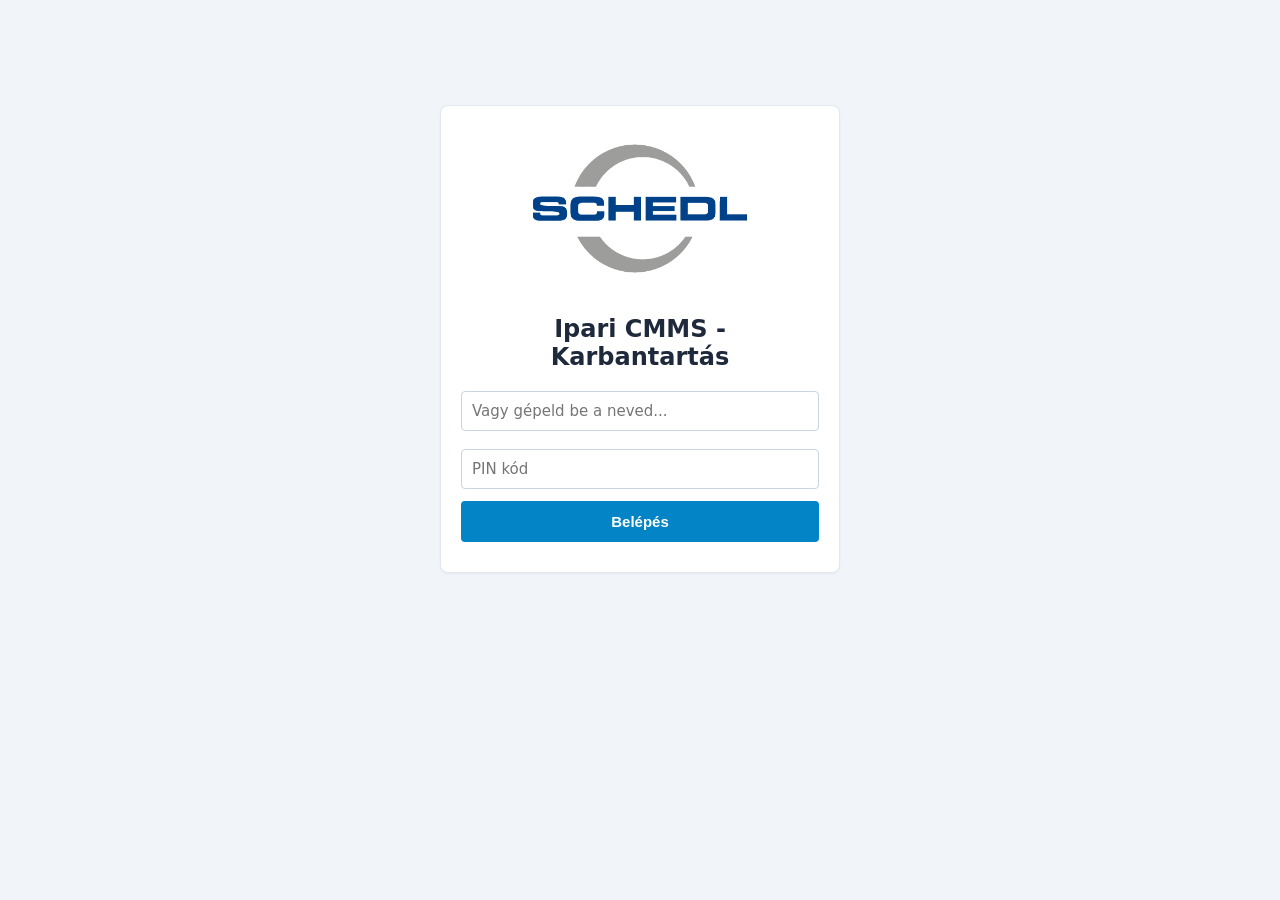
==== index.html @ 6e45ec78 "Update index.html" ====
<!DOCTYPE html>
<html lang="hu">
<head>
    <meta charset="UTF-8">
    <meta name="viewport" content="width=device-width, initial-scale=1.0, maximum-scale=1.0, user-scalable=no">
    <title>Ipari CMMS - Karbantartás</title>
    <link rel="stylesheet" href="style.css">
</head>
<body>

<div id="toastMessage">✅ Mentve!</div>

<div id="loginView" class="container active view" style="max-width: 400px; margin-top: 10vh;">
    <div class="box" style="text-align: center;">
        <img src="Logo-Schedl (1).png" alt="Schedl Logo" style="max-width: 220px; margin-bottom: 20px;">
        <h2 style="color: var(--primary); margin-top: 0; margin-bottom: 20px;">Ipari CMMS - Karbantartás</h2>
        <div class="login-input-group">
            <select id="loginNevSelect" onchange="checkLoginCustom(this)" style="margin-bottom:0;"><option value="">Név betöltése...</option></select>
            <input type="text" id="loginNev" placeholder="Vagy gépeld be a neved..." style="display:none; margin-top:10px;">
        </div>
        <input type="password" id="loginJelszo" placeholder="PIN kód">
        <button onclick="login()">Belépés</button>
        <div id="loginStatus" style="color:var(--pri-crit); margin-top:10px; text-align:center; font-weight:bold;"></div>
    </div>
</div>

<div id="lockdownScreen" class="container view" style="display:none; text-align: center; height:100vh; padding-top: 30px;">
    <div class="box" style="display:inline-block; text-align:left; max-width:850px; width:100%; box-shadow: 0 10px 30px rgba(0,0,0,0.2); border: 2px solid var(--pri-crit);">
        <div style="text-align:center; margin-bottom: 15px;"><img src="Logo-Schedl (1).png" style="max-width: 160px;"></div>
        <h2 style="margin-top:0; color:var(--pri-crit);">🚨 Rendszer Lezárva - Hiányzó Műszaknapló!</h2>
        <p style="font-size:15px; margin-bottom:15px; color:var(--text-muted);">Az alábbi műszakokhoz vagy nem írtak naplót, vagy hiányzik a jóváhagyásod. Kérlek pótold vagy hagyd jóvá, hogy továbbléphess!</p>
        <div id="unapprovedLogsList" style="margin-top:15px; max-height:55vh; overflow-y:auto; padding-right:10px;"></div>
    </div>
</div>

<div id="appView" style="display:none;">
    <div class="topbar">
        <h2 style="margin: 0; display:flex; align-items:center;"><img src="Logo-Schedl (1).png" style="height: 28px; background: white; padding: 2px 8px; border-radius: 4px;"></h2>
        <div class="user-info">
                <select id="appNavDropdown" onchange="if(this.value) window.location.href=this.value;" style="background:var(--pri-obs); color:white; border:none; padding:6px 12px; border-radius:4px; font-weight:bold; cursor:pointer; margin-right:10px; width:auto; outline:none; appearance:auto;">
                <option value="" disabled selected>☰ Navigáció</option>
        </select>
            <span id="currentUserText" style="font-weight:bold; font-size: 16px;"></span>
            <button class="btn-logout" onclick="logout()">Kilépés</button>
        </div>
    </div>

    <div class="container">
        <div id="shiftAlertBanner"></div>
        <div class="nav" id="mainNavigation">
            <button class="active" onclick="switchTab('ujHiba', this)">➕ Rögzítés</button>
            <button onclick="switchTab('nyitottFeladatok', this); loadTasks();">Nyitott</button>
            <button onclick="switchTab('lezartFeladatok', this); loadTasks();">Lezárt</button>
            <button onclick="switchTab('muszakatadasView', this); loadShiftLogs();">Műszak</button>
            <button onclick="switchTab('statisztikaView', this); loadTasks();">📊 Statisztika</button>
            <button id="navBeosztasTab" onclick="switchTab('beosztasView', this); loadSchedule();">📅 Beosztás</button>
            <button id="navAdminTab" onclick="switchTab('adminIsmetlodoView', this); loadRecurringTasks();" style="display:none; color: var(--pri-crit);">🔁 Ismétlődő</button>
            <button onclick="switchTab('profilCserelo', this)">Profil</button>
        </div>

        <div id="ujHiba" class="view active box">
            <h3>Új hiba vagy feladat kiadása</h3>
            <div class="form-grid">
                <div><select id="kategoria" onchange="frissitGepek()"><option value="">Válassz kategóriát...</option></select></div>
                <div><select id="gep"><option value="">Előbb válassz kategóriát...</option></select></div>
                <div class="form-full"><input type="text" id="hiba" placeholder="Hiba rövid leírása"></div>
                <div>
                    <select id="prioritasLegordulo" style="font-weight:bold;">
                        <option value="Informatív" style="color:var(--pri-info);">ℹ️ Informatív</option>
                        <option value="Megfigyelés alatt" style="color:var(--pri-obs);">👀 Megfigyelés alatt</option>
                        <option value="Normál" selected>✅ Normál</option>
                        <option value="Magas prioritás">⚠️ Magas prioritás</option>
                        <option value="Termelésleállás" style="color:red;">🚨 Termelésleállással járó</option>
                    </select>
                </div>
                <div><div style="display:flex; gap:10px;"><input type="number" id="ido" step="1" placeholder="Javítás (perc)"><input type="number" id="downtime" step="1" placeholder="Kiesés (perc)"></div></div>
                <div class="form-full"><textarea id="megoldas" rows="2" placeholder="Megoldás (Azonnali elhárítás esetén)"></textarea></div>
            </div>
            <div style="background:#f8fafc; padding:10px; border:1px dashed #cbd5e1; border-radius:4px; margin-bottom:15px;">
                <button type="button" onclick="document.getElementById('kepInput').click()" style="background:var(--text-muted); width:auto; padding:8px 15px; font-size:13px;">📎 Fotó / Videó csatolása</button>
                <input type="file" id="kepInput" accept="image/*,video/*" multiple style="display:none;" onchange="feldolgozUjKep(this)">
                <div id="kepElonezet" style="display: flex; gap: 8px; margin-top: 10px; overflow-x: auto; min-height: 40px; align-items: center;"><span id="uresKepSzoveg" style="color: #94a3b8; font-size: 12px;">Nincs fájl csatolva.</span></div>
            </div>
            <button onclick="submitTask()" id="btnSubmit">Beküldés a rendszerbe</button>
        </div>

        <div id="beosztasView" class="view box">
            <h3>📅 Dolgozói Beosztás és Szabadság</h3>
            <div id="dashPaintbrushPanel" style="display:none; background:#f8fafc; padding:15px; border-radius:8px; margin-bottom:15px; border:1px solid var(--border);">
                <div style="color:var(--primary); font-weight:bold; margin-bottom:10px; font-size:15px;">🖌️ Ecset eszköz beosztáshoz</div>
                <div style="display:flex; gap:10px; flex-wrap:wrap; align-items:center;">
                    <button class="brush-btn" style="background:#ffe599; color:#000;" onclick="setBrush('Délelőtt', this)">Délelőtt</button>
                    <button class="brush-btn" style="background:#e69138; color:#fff;" onclick="setBrush('Délután', this)">Délután</button>
                    <button class="brush-btn" style="background:#3f51b5; color:#fff;" onclick="setBrush('Éjszaka', this)">Éjszaka</button>
                    <button class="brush-btn" style="background:#fff2cc; color:#000;" onclick="setBrush('Nappal', this)">Nappal</button>
                    <button class="brush-btn" style="background:#93c47d; color:#000;" onclick="setBrush('Szabadság', this)">Szabadság</button>
                    <button class="brush-btn" style="background:#f59e0b; color:#fff;" onclick="setBrush('Ügyelet', this)">📞 Ügyelet Célzása</button>
                    <button class="brush-btn" style="background:#ef4444; color:#fff;" onclick="setBrush('Törlés', this)">Törlés</button>
                    <div style="margin-left:auto; display:flex; align-items:center; gap:15px;"><span id="activeBrushDisplay" style="color:var(--text-main); font-weight:bold; font-size:14px;">Aktív: Nincs</span><button style="width:auto; margin:0; padding:8px 15px; background:var(--pri-normal);" onclick="savePaintedSchedule()" id="btnSaveSchedule">💾 Mentés</button></div>
                </div>
                <div style="margin-top:12px; padding-top:10px; border-top:1px dashed var(--border); display:flex; gap:10px; align-items:center;">
                    <input type="text" id="ujBeosztasDolgozo" placeholder="Dolgozó neve..." style="width:auto; margin:0; padding:6px 10px; font-size:13px;">
                    <button onclick="addScheduleWorker()" style="width:auto; margin:0; padding:6px 12px; background:var(--accent); font-size:13px;">➕ Hozzáadás</button>
                </div>
            </div>
            <div id="scheduleContainer" style="margin-top:10px;">Betöltés...</div>
        </div>

        <div id="adminIsmetlodoView" class="view box" style="border: 2px solid var(--pri-crit);">
            <h3 style="color: var(--pri-crit);">🔁 Ismétlődő Feladatok (Tervezett Karbantartás)</h3>
            <div class="filter-panel">
                <div class="form-grid">
                    <div><select id="ismKategoria" onchange="frissitIsmGepek()"><option value="">Válassz kategóriát...</option></select></div>
                    <div><select id="ismGep"><option value="">Előbb válassz kategóriát...</option></select></div>
                    <div class="form-full"><input type="text" id="ismHiba" placeholder="Feladat rövid neve"></div>
                    <div class="form-full"><textarea id="ismChecklist" rows="2" placeholder="📝 Ellenőrzőlista (soronként egy feladat)..."></textarea></div>
                    <div>
                        <select id="ismPrioritas">
                            <option value="Informatív" style="color:var(--pri-info);">ℹ️ Informatív</option>
                            <option value="Megfigyelés alatt" style="color:var(--pri-obs);">👀 Megfigyelés alatt</option>
                            <option value="Normál" selected>✅ Normál</option>
                            <option value="Magas prioritás">⚠️ Magas (Sürgős)</option>
                        </select>
                    </div>
                    <div>
                        <select id="ismTipus" style="font-weight:bold; color:var(--primary);">
                            <option value="Napi">🔄 Napi (Minden nap)</option><option value="Heti - Hétfő">📅 Heti - Hétfő</option><option value="Heti - Kedd">📅 Heti - Kedd</option><option value="Heti - Szerda">📅 Heti - Szerda</option><option value="Heti - Csütörtök">📅 Heti - Csütörtök</option><option value="Heti - Péntek">📅 Heti - Péntek</option><option value="Heti - Szombat">📅 Heti - Szombat</option><option value="Heti - Vasárnap">📅 Heti - Vasárnap</option><option value="Havi">📆 Havi</option><option value="3 Havi">📅 Negyedévente</option><option value="6 Havi">📅 Félévente</option><option value="Éves">📆 Éves</option>
                        </select>
                    </div>
                    <div class="form-full"><label style="font-size:12px; color:var(--text-muted);">Kezdő dátum (Ha üres, azonnal indítja)</label><input type="date" id="ismKezdoDatum"></div>
                </div>

                <!-- Kiegészítő HTML a munkautasításhoz -->
                <div style="margin-top: 10px; background: #f8fafc; padding: 10px; border-radius: 4px; border: 1px solid #cbd5e1;">
                    <label style="font-weight:bold; color:var(--primary);">📘 Munkautasítás / Leírás (Opcionális):</label>
                    <textarea id="ismUtasitas" class="dash-input" rows="2" placeholder="Ide írhatod a szerelési útmutatót vagy extra instrukciót..."></textarea>
                    
                    <label style="margin-top:5px; font-weight:bold; color:var(--primary);">🖼️ Kép csatolása (Opcionális Drive Link):</label>
                    <input type="text" id="ismKep" class="dash-input" placeholder="https://drive.google.com/...">
                    
                    <div style="display:flex; gap:10px; margin-top:5px;">
                        <div style="flex:1;">
                            <label style="font-weight:bold; color:var(--primary);">📄 Dokumentum / PDF Link (Opcionális):</label>
                            <input type="text" id="ismFajl" class="dash-input" placeholder="https://drive.google.com/...">
                        </div>
                        <div style="flex:1;">
                            <label style="font-weight:bold; color:var(--primary);">🏷️ Fájl Gomb Felirata:</label>
                            <input type="text" id="ismFajlNev" class="dash-input" placeholder="Pl. Kezelési útmutató">
                        </div>
                    </div>
                </div>

                <button onclick="addRecurringTask()" id="btnIsmSubmit" style="background:var(--pri-crit); margin-top:15px;">Beállítás mentése</button>
            </div>
            <div id="recurringTasksContainer" class="full-width-list">Betöltés...</div>
        </div>

        <div id="muszakatadasView" class="view box">
            <div id="shiftLogInputSection">
                <h3>Műszaknapló írása</h3>
                <div class="form-grid">
                    <div><select id="muszakTipus"><option value="Délelőtt (06:00-14:00)">Délelőtt (06:00-14:00)</option><option value="Délután (14:00-22:00)">Délután (14:00-22:00)</option><option value="Éjszaka (22:00-06:00)">Éjszaka (22:00-06:00)</option></select></div>
                    <div><input type="date" id="muszakDatum"></div>
                    <div class="form-full"><textarea id="muszakSzoveg" rows="3" placeholder="Információ a következő műszaknak..."></textarea></div>
                </div>
                <button onclick="submitShiftLog()" id="btnShiftLog">Napló mentése</button>
            </div>
            <div class="filter-panel" style="margin-top:25px;">
                <div class="filter-header"><h4>Korábbi bejegyzések</h4><button class="btn-export" onclick="exportShiftLogs()">📥 Export CSV</button></div>
                <div class="form-grid">
                    <input type="text" id="szuroMuszakUser" placeholder="Szűrés íróra/szövegre..." onkeyup="filterShiftLogs()">
                    <select id="szuroMuszakTipus" onchange="filterShiftLogs()"><option value="">Összes műszak</option><option value="Délelőtt">Délelőtt</option><option value="Délután">Délután</option><option value="Éjszaka">Éjszaka</option></select>
                    <input type="date" id="szuroMuszakDatumTol" onchange="filterShiftLogs()">
                    <input type="date" id="szuroMuszakDatumIg" onchange="filterShiftLogs()">
                </div>
            </div>
            <div id="shiftLogsContainer" class="full-width-list">Betöltés...</div>
        </div>

        <div id="nyitottFeladatok" class="view box">
            <div class="filter-panel">
                <div class="filter-header"><h4>Nyitott Feladatok Szűrése</h4><button class="btn-export" onclick="exportTasks(getFilteredOpenTasks(), 'Nyitott_Hibak.csv')">📥 Export</button></div>
                <div class="form-grid">
                    <div class="form-full"><input type="text" id="szuroNyitottSzoveg" placeholder="Keresés hiba leírásában, gépnévben vagy beküldőben..." onkeyup="renderOpenTasks()"></div>
                    <select id="szuroNyitottReszleg" onchange="renderOpenTasks()"><option value="">Összes Részleg</option><option value="karbantartas">Karbantartás</option><option value="termeles">Termelés</option></select>
                    <select id="szuroNyitottKategoria" onchange="frissitSzuroNyitottGepek()"><option value="">Minden kategória...</option></select>
                    <select id="szuroNyitottGep" onchange="renderOpenTasks()"><option value="">Összes gép...</option></select>
                    <select id="szuroNyitottPrioritas" onchange="renderOpenTasks()"><option value="">Összes prioritás</option><option value="Termelésleállás">🚨 Termelésleállás</option><option value="Magas prioritás">⚠️ Sürgős</option><option value="Normál">✅ Normál</option><option value="Megfigyelés alatt">👀 Megfigyelés</option><option value="Informatív">ℹ️ Informatív</option></select>
                    <select id="szuroNyitottIsmetlodo" onchange="renderOpenTasks()"><option value="">Összes (Eseti + Ismétlődő)</option><option value="normal">Csak eseti</option><option value="ismetlodo">Csak ismétlődő</option></select>
                </div>
            </div>
            <div id="openTasksContainer" class="grid-cards">Betöltés...</div>
        </div>

        <div id="lezartFeladatok" class="view box">
            <div class="filter-panel">
                <div class="filter-header">
                    <h4>Lezárt Feladatok Szűrése</h4>
                    <div style="display:flex; gap:10px;">
                        <button class="btn-export" style="background:var(--pri-crit);" onclick="exportClosedTasksPDF()">📄 PDF Feladatlapok</button>
                        <button class="btn-export" onclick="exportTasks(getFilteredClosedTasks(), 'Lezart_Hibak.csv')">📥 CSV Export</button>
                    </div>
                </div>
                <div class="form-grid">
                    <div class="form-full"><input type="text" id="szuroLezartSzoveg" placeholder="Keresés leírásában, megoldásban, gépnévben..." onkeyup="renderClosedTasks()"></div>
                    <select id="szuroLezartReszleg" onchange="renderClosedTasks()"><option value="">Összes Részleg</option><option value="karbantartas">Karbantartás</option><option value="termeles">Termelés</option></select>
                    <select id="szuroKategoria" onchange="frissitSzuroGepek()"><option value="">Minden kategória...</option></select>
                    <select id="szuroGep" onchange="renderClosedTasks()"><option value="">Összes gép...</option></select>
                    <select id="szuroLezartPrioritas" onchange="renderClosedTasks()"><option value="">Összes prioritás</option><option value="Termelésleállás">🚨 Termelésleállás</option><option value="Magas prioritás">⚠️ Sürgős</option><option value="Normál">✅ Normál</option><option value="Megfigyelés alatt">👀 Megfigyelés</option><option value="Informatív">ℹ️ Informatív</option></select>
                    <select id="szuroLezartIsmetlodo" onchange="renderClosedTasks()"><option value="">Összes</option><option value="normal">Csak eseti</option><option value="ismetlodo">Csak ismétlődő</option></select>
                    <input type="date" id="filterDatumTol" onchange="renderClosedTasks()">
                    <input type="date" id="filterDatumIg" onchange="renderClosedTasks()">
                </div>
            </div>
            <div id="closedTasksContainer" class="grid-cards">Adatok betöltése...</div>
        </div>

        <div id="statisztikaView" class="view box">
            <div class="filter-panel" style="margin-bottom: 25px; border-left:4px solid var(--accent);">
                <div class="filter-header"><h4 style="color:var(--accent); font-size:16px;">⏳ Időszak kiválasztása a statisztikákhoz</h4></div>
                <div style="display:flex; gap:10px; flex-wrap:wrap; align-items:center;">
                    <button id="btnStatMind" class="stat-btn active" onclick="setStatPeriod('mind')">Összes</button><button id="btnStatMa" class="stat-btn" onclick="setStatPeriod('napi')">Ma</button><button id="btnStatHet" class="stat-btn" onclick="setStatPeriod('heti')">Ezen a héten</button><button id="btnStatHo" class="stat-btn" onclick="setStatPeriod('havi')">Ebben a hónapban</button>
                    <div style="display:flex; gap:5px; align-items:center; margin-left:auto; background:var(--surface); padding:5px 10px; border-radius:4px; border:1px solid var(--border);"><input type="date" id="statDatumTol" onchange="setStatPeriod('egyedi')" style="margin:0; width:auto; border:none; padding:5px;"><span style="color:var(--text-muted);">-</span><input type="date" id="statDatumIg" onchange="setStatPeriod('egyedi')" style="margin:0; width:auto; border:none; padding:5px;"></div>
                </div>
            </div>
            <div style="display:flex; justify-content:space-between; align-items:center; border-bottom: 2px solid var(--border); padding-bottom:15px; margin-bottom:20px;">
                <h3 style="border:none; margin:0; padding:0;">📊 Szűrt Statisztikák Eredménye</h3>
                <div style="display:flex; gap:10px;"><button class="btn-export" style="background:var(--pri-normal);" onclick="exportDetailedStats()">📥 Tételes Export</button><button class="btn-export" style="background:var(--primary);" onclick="exportStatisztika('heti')">📅 Heti</button><button class="btn-export" style="background:var(--primary);" onclick="exportStatisztika('havi')">📆 Havi</button></div>
            </div>
            <h4 style="color:var(--pri-crit);">📈 Eseti Meghibásodások és Kiesések</h4>
            <div class="kpi-grid" style="margin-bottom:30px;">
                <div class="kpi-card alert" style="cursor:pointer;" onclick="openStatModal('downtime')"><h4>Termeléskiesés 👆</h4><div class="value" id="statDowntime">0</div><small>perc</small></div>
                <div class="kpi-card alert"><h4>Leállás (Eseti)</h4><div class="value" id="statLeallas">0</div><small>db</small></div>
                <div class="kpi-card" style="border-bottom-color:var(--pri-high);"><h4>Felvett Eseti Hiba</h4><div class="value" id="statNyitott">0</div><small>db (Kritikus + Normál)</small></div>
                <div class="kpi-card" style="border-bottom-color:var(--pri-info);"><h4>Informatív / Megfigyelés</h4><div class="value" id="statInfoNyitott">0</div><small>db</small></div>
                <div class="kpi-card" style="border-bottom-color:var(--pri-normal);"><h4>Javítási Idő (Össz)</h4><div class="value" id="statJavIdo">0</div><small>perc</small></div>
            </div>
            <h4 style="color:var(--pri-info); border-top:1px solid var(--border); padding-top:20px;">🔁 Preventív Karbantartások</h4>
            <div class="kpi-grid" style="margin-bottom:30px;">
                <div class="kpi-card" style="border-bottom-color:var(--pri-info);"><h4>Kiadott Preventív</h4><div class="value" id="statPrevNyitott" style="color:var(--pri-info);">0</div><small>db</small></div>
                <div class="kpi-card" style="border-bottom-color:var(--pri-normal);"><h4>Preventív Munkaidő</h4><div class="value" id="statPrevIdo" style="color:var(--pri-normal);">0</div><small>perc</small></div>
            </div>
            <div class="form-grid" style="border-top:1px solid var(--border); padding-top:20px;">
                <div style="background:#f8fafc; padding:15px; border:1px solid var(--border); border-radius:8px;"><h4 style="margin:0 0 15px 0; color:var(--primary);">🔥 Top 3 Legproblémásabb Gép</h4><div id="topMachinesContainer" style="font-size:14px; line-height:1.8;">Nincs adat.</div></div>
                <div style="background:#f8fafc; padding:15px; border:1px solid var(--border); border-radius:8px;"><h4 style="margin:0 0 15px 0; color:var(--primary);">📊 Globális Trend</h4><div style="display:flex; justify-content:space-between; margin-bottom:10px;"><div><b>Előző hónap:</b></div><div id="statTrendLast" style="text-align:right; color:var(--text-muted);">0 perc kiesés<br>0 perc javítás</div></div><div style="display:flex; justify-content:space-between; border-top:1px solid #cbd5e1; padding-top:10px;"><div><b>Aktuális hónap:</b></div><div id="statTrendThis" style="text-align:right; color:var(--primary);">0 perc kiesés<br>0 perc javítás</div></div></div>
            </div>
            <div id="adminStatsContainer" style="display:none; margin-top:30px; border-top:2px solid var(--pri-crit); padding-top:20px;">
                <h3 style="color:var(--pri-crit);">👥 Dolgozói Statisztikák</h3>
                <div style="overflow-x:auto;">
                    <table class="admin-table">
                        <thead><tr><th>Felhasználó</th><th>Felvitt Hibák</th><th>Megoldott Hibák</th><th style="color:var(--pri-crit);">Reakció (Sürgős)</th><th>Reakció (Normál)</th></tr></thead>
                        <tbody id="adminStatsTableBody"><tr><td colspan="5" style="text-align:center;">Adatok betöltése...</td></tr></tbody>
                    </table>
                </div>
            </div>
        </div>

        <div id="profilCserelo" class="view box">
            <h3>Profil és Beállítások</h3>
            <div class="settings-row">
                <div><strong>Push Értesítések</strong><br><small>Új hibák jelzése a munkahelyi zónában</small></div>
                <label style="position:relative; display:inline-block; width:44px; height:24px;">
                    <input type="checkbox" id="notifToggle" onchange="toggleNotifications()" style="opacity:0; width:0; height:0;"><span style="position:absolute; cursor:pointer; top:0; left:0; right:0; bottom:0; background-color:#cbd5e1; transition:.3s; border-radius:34px;" id="notifSlider"></span>
                </label>
            </div>
            <h4 style="border-top:1px solid var(--border); padding-top:15px; margin-top:20px;">PIN kód módosítása</h4>
            <input type="password" id="regiJelszo" placeholder="Jelenlegi PIN kód"><input type="password" id="ujJelszo" placeholder="Új PIN kód">
            <button onclick="saveSettings()" class="btn-secondary">Beállítások Mentése</button>
        </div>
    </div>
</div>

<div class="modal-overlay" id="statDetailsModal" onclick="closeStatModal(event)">
    <div class="modal-content" onclick="event.stopPropagation()">
        <h2 id="statModalTitle" style="margin-top:0; color:var(--primary); border-bottom:1px solid var(--border); padding-bottom:10px;">Részletek</h2>
        <div id="statModalBody" style="max-height: 60vh; overflow-y: auto; margin-bottom: 20px;"></div>
        <button class="btn-close-modal" onclick="closeStatModal(true)">Bezárás</button>
    </div>
</div>

<!-- ÚJ: ALKATRÉSZ KERESŐ MODAL (Raktár) -->
<div class="modal-overlay" id="partsModal" onclick="closePartsModal(event)" style="display:none; z-index: 2000;">
    <div class="modal-content" onclick="event.stopPropagation()" style="max-width: 650px; height: 85vh; display: flex; flex-direction: column;">
        <div style="display:flex; justify-content:space-between; align-items:center; border-bottom:1px solid var(--border); padding-bottom:10px; margin-bottom:10px;">
            <h2 style="margin:0; color:var(--primary);">🔍 Raktár Alkatrész Kereső</h2>
            <button class="btn-close-modal" style="margin:0; width:auto; padding:5px 10px;" onclick="closePartsModal(true)">✕</button>
        </div>
        <input type="text" id="partsSearchInput" class="dash-input" placeholder="Gépelj a kereséshez (név, cikkszám vagy gyártó)..." onkeyup="filterPartsList()" style="margin-bottom:10px; font-size:16px;">
        <div id="partsListContainer" style="flex:1; overflow-y:auto; border:1px solid var(--border); border-radius:4px; padding:5px; background:var(--bg-color);">
            <div style='padding:10px; text-align:center; color:var(--text-muted);'>Alkatrészek betöltése folyamatban...</div>
        </div>
    </div>
</div>

<script src="karbantartas.js"></script>
</body>
</html>
---- style.css ----
:root {
    --bg-color: #f1f5f9; --surface: #ffffff; --primary: #1e293b; --primary-hover: #334155;
    --accent: #0284c7; --accent-hover: #0369a1; --text-main: #334155; --text-muted: #64748b;
    --border: #e2e8f0; --pri-info: #0ea5e9; --pri-normal: #10b981; --pri-high: #f59e0b;
    --pri-crit: #ef4444; --pri-prog: #8b5cf6; --pri-obs: #6366f1;
}
body { font-family: 'Segoe UI', system-ui, sans-serif; background: var(--bg-color); margin: 0; padding: 0; color: var(--text-main); }
.topbar { background: var(--primary); color: white; padding: 15px 20px; display: flex; justify-content: space-between; align-items: center; box-shadow: 0 2px 4px rgba(0,0,0,0.1); flex-wrap: wrap; gap: 10px; }
.user-info { font-size: 14px; display: flex; align-items: center; gap: 15px; flex-wrap: wrap; }
.btn-logout { background: #ef4444; color: white; border: none; padding: 6px 12px; border-radius: 4px; cursor: pointer; font-weight: bold; }
.container { padding: 15px; max-width: 1400px; margin: 0 auto; }
.box { background: var(--surface); padding: 20px; border-radius: 8px; box-shadow: 0 1px 3px rgba(0,0,0,0.05); margin-bottom: 15px; border: 1px solid var(--border); }
h3 { margin-top: 0; color: var(--primary); border-bottom: 2px solid var(--border); padding-bottom: 10px; font-size: 18px; }
input, select, textarea { width: 100%; padding: 10px; margin: 6px 0 12px; border: 1px solid #cbd5e1; border-radius: 4px; box-sizing: border-box; font-size: 15px; font-family: inherit; color: var(--primary); }
input:focus, select:focus, textarea:focus { outline: none; border-color: var(--accent); box-shadow: 0 0 0 3px rgba(2, 132, 199, 0.1); }
button { width: 100%; background: var(--accent); color: white; padding: 12px; border: none; border-radius: 4px; cursor: pointer; font-weight: 600; font-size: 15px; transition: 0.2s; }
button:hover { background: var(--accent-hover); }
button:disabled { background: #94a3b8; cursor: not-allowed; }
.btn-secondary { background: var(--text-muted); }
.btn-secondary:hover { background: #475569; }
.btn-export { background: #10b981; width: auto; padding: 8px 15px; font-size: 13px; margin: 0; }
.btn-start { background: #f59e0b; color: white; }
.btn-start:hover { background: #d97706; }
.nav { display: flex; gap: 5px; margin-bottom: 20px; overflow-x: auto; padding-bottom: 5px; background: white; padding: 10px; border-radius: 8px; border: 1px solid var(--border); }
.nav button { margin: 0; background: transparent; color: var(--text-muted); font-size: 14px; padding: 10px 15px; white-space: nowrap; flex: 1; border: 1px solid transparent; }
.nav button.active { background: var(--bg-color); color: var(--accent); border-color: var(--border); font-weight: bold; }
.view { display: none; } 
.view.active { display: block; animation: fadeIn 0.3s; }
@keyframes fadeIn { from { opacity: 0; transform: translateY(5px); } to { opacity: 1; transform: translateY(0); } }
#appView { display: none; }
#toastMessage { display: none; position: fixed; top: 20px; left: 50%; transform: translateX(-50%); background: var(--pri-normal); color: white; padding: 12px 24px; border-radius: 8px; box-shadow: 0 4px 15px rgba(0,0,0,0.2); z-index: 10000; font-weight: bold; transition: opacity 0.3s ease; opacity: 0; white-space: nowrap; }
.task-card { background: var(--surface); padding: 15px; border-radius: 6px; box-shadow: 0 1px 2px rgba(0,0,0,0.05); display: flex; flex-direction: column; border: 1px solid var(--border); border-left: 5px solid var(--pri-normal); }
.task-card.Informatív { border-left-color: var(--pri-info); } .task-card.Megfigyelés { border-left-color: var(--pri-obs); } .task-card.Magas { border-left-color: var(--pri-high); } .task-card.Termelésleállás { border-left-color: var(--pri-crit); } .task-card.Folyamatban { border-left-color: var(--pri-prog); } .task-card.closed { opacity: 0.85; border-left-color: var(--text-muted) !important; }
.task-header { display: flex; justify-content: space-between; align-items: flex-start; font-size: 12px; color: var(--text-muted); margin-bottom: 10px; }
.task-title { font-weight: bold; font-size: 16px; margin-bottom: 5px; color: var(--primary); }
.badge { padding: 4px 8px; border-radius: 4px; font-size: 11px; font-weight: bold; color: white; text-transform: uppercase; letter-spacing: 0.5px; display:inline-block; }
.badge-info { background: var(--pri-info); } .badge-obs { background: var(--pri-obs); } .badge-normal { background: var(--pri-normal); } .badge-high { background: var(--pri-high); } .badge-crit { background: var(--pri-crit); animation: pulse 2s infinite; } .badge-prog { background: var(--pri-prog); } .badge-closed { background: var(--text-muted); }
@keyframes pulse { 0% { box-shadow: 0 0 0 0 rgba(239, 68, 68, 0.4); } 50% { box-shadow: 0 0 0 8px rgba(239, 68, 68, 0); } 100% { box-shadow: 0 0 0 0 rgba(239, 68, 68, 0); } }
.img-container { display: flex; gap: 10px; overflow-x: auto; margin: 10px 0; padding-bottom: 5px; }
.img-container img, .img-container video { max-width: 100px; height: 100px; object-fit: cover; border-radius: 4px; border: 1px solid var(--border); cursor: pointer; }
.filter-panel { background: #f8fafc; padding: 15px; border-radius: 6px; margin-bottom: 20px; border: 1px solid var(--border); }
.filter-header { display: flex; justify-content: space-between; align-items: center; margin-bottom: 10px; } .filter-header h4 { margin: 0; font-size: 14px; color: var(--primary); }
.kpi-grid { display: grid; grid-template-columns: repeat(auto-fit, minmax(180px, 1fr)); gap: 15px; margin-bottom: 20px; }
.kpi-card { background: var(--surface); padding: 20px; border-radius: 8px; border: 1px solid var(--border); text-align: center; border-bottom: 4px solid var(--border); transition: transform 0.2s; }
.kpi-card:hover { transform: translateY(-3px); }
.kpi-card h4 { margin: 0 0 10px 0; color: var(--text-muted); font-size: 13px; text-transform: uppercase; } .kpi-card .value { font-size: 28px; font-weight: bold; color: var(--primary); } 
.kpi-card.alert { border-bottom-color: var(--pri-crit); } .kpi-card.alert .value { color: var(--pri-crit); }
.grid-cards { display: grid; grid-template-columns: repeat(auto-fill, minmax(320px, 1fr)); gap: 15px; }
.form-grid { display: grid; grid-template-columns: 1fr; gap: 10px; }
.full-width-list { display: flex; flex-direction: column; gap: 15px; }
.settings-row { display: flex; justify-content: space-between; align-items: center; padding: 10px; background: #e9ecef; border-radius: 6px; margin-bottom: 10px; }
.work-in-progress-bar { padding: 10px; background: #ede9fe; color: #5b21b6; border-radius: 6px; font-size: 14px; margin-bottom: 10px; border: 1px solid #ddd6fe; display: flex; align-items: center; gap: 8px; }
.checklist-box { background:#f8fafc; border:1px solid var(--border); padding:10px 15px; border-radius:6px; margin-bottom:10px; }
.checklist-box ul { margin: 5px 0 0 0; padding-left: 20px; font-size: 14px; color: var(--primary); }
.admin-table { width: 100%; border-collapse: collapse; margin-top: 10px; font-size:14px; }
.admin-table th, .admin-table td { border: 1px solid var(--border); padding: 8px; text-align: left; }
.admin-table th { background: #e2e8f0; color: var(--primary); font-weight:bold; }
.modal-overlay { display: none; position: fixed; top:0; left:0; width:100%; height:100%; background: rgba(0,0,0,0.85); z-index: 1000; align-items: center; justify-content: center; backdrop-filter: blur(5px); }
.modal-content { background: var(--surface); padding: 30px; border-radius: 10px; border: 1px solid var(--border); max-width: 600px; width: 90%; max-height: 90vh; overflow-y: auto; color: var(--text-main); box-shadow: 0 10px 40px rgba(0,0,0,0.8); }
.stat-btn { background: var(--surface); color: var(--primary); border: 1px solid var(--border); padding: 8px 15px; border-radius: 4px; cursor: pointer; font-weight: bold; font-size: 13px; transition: 0.2s; }
.stat-btn:hover { background: var(--bg-color); border-color: var(--accent); }
.stat-btn.active { background: var(--accent); color: white; border-color: var(--accent); }
.sched-container { overflow-x: auto; max-width: 100%; border: 1px solid var(--border); border-radius: 6px; user-select: none; margin-top: 10px; }
.sched-table { border-collapse: collapse; width: 100%; font-size: 13px; min-width: 800px; }
.sched-table th, .sched-table td { border: 1px solid var(--border); padding: 8px 6px; text-align: center; white-space: nowrap; }
.sched-table thead th { background: var(--surface); color: var(--text-main); position: sticky; top: 0; z-index: 10; font-size: 14px; }
.sched-table .sticky-col { position: sticky; left: 0; background: var(--surface); z-index: 11; font-weight: bold; text-align: left; box-shadow: 2px 0 4px rgba(0,0,0,0.5); padding-left: 15px; }
.cell-MS { background: #ffe599 !important; color: #000 !important; font-weight:bold; }
.cell-AS { background: #e69138 !important; color: #fff !important; font-weight:bold; }
.cell-NS { background: #3f51b5 !important; color: #fff !important; font-weight:bold; }
.cell-O { background: #fff2cc !important; color: #000 !important; font-weight:bold; }
.cell-H { background: #93c47d !important; color: #000 !important; font-weight:bold; }
.cell-ugy { background: #f59e0b !important; color: #fff !important; font-weight:bold; }
.sched-cell { transition: opacity 0.2s; }
.sched-cell.hoverable:hover { opacity: 0.6; }
.brush-btn { width:auto; margin:0; font-weight:bold; padding:8px 15px; border-radius:4px; border:none; cursor:pointer; font-size:14px; }
.login-input-group select { appearance: none; -webkit-appearance: none; background: url('data:image/svg+xml;utf8,<svg fill="black" height="24" viewBox="0 0 24 24" width="24" xmlns="http://www.w3.org/2000/svg"><path d="M7 10l5 5 5-5z"/><path d="M0 0h24v24H0z" fill="none"/></svg>') no-repeat right 10px center; background-size: 20px; background-color: #ffffff; color: var(--primary); }

/* --- MS FORMS WIZARD KINÉZET --- */
.wizard-card { background: #f8fafc; border: 1px solid var(--border); padding: 20px; border-radius: 8px; margin-bottom: 20px; }
.wizard-header { font-size: 18px; font-weight: bold; margin-bottom: 15px; color: var(--primary); border-bottom: 2px solid var(--border); padding-bottom: 10px; }
.wizard-options { display: flex; gap: 15px; flex-wrap: wrap; margin-bottom: 15px; }
.radio-btn-container { flex: 1; min-width: 120px; }
.radio-btn-label { display: block; padding: 15px 10px; text-align: center; background: white; border: 2px solid var(--border); border-radius: 8px; cursor: pointer; font-size: 16px; font-weight: bold; transition: 0.2s; color: var(--text-main); }
.radio-btn-label:hover { border-color: var(--text-muted); }
.radio-btn-container input { display: none; }
.radio-btn-container input:checked + .radio-btn-label.lbl-ok { background: var(--pri-normal); border-color: var(--pri-normal); color: white; }
.radio-btn-container input:checked + .radio-btn-label.lbl-nok { background: var(--pri-crit); border-color: var(--pri-crit); color: white; }
.wizard-nok-panel { display: none; margin-top: 15px; padding: 15px; background: #fee2e2; border-radius: 8px; border: 1px dashed #f87171; }
.wizard-nok-panel textarea { margin-bottom: 0; border-color: #fca5a5; }
.wizard-progress { height: 6px; background: var(--border); border-radius: 3px; overflow: hidden; margin-bottom: 20px; }
.wizard-progress-bar { height: 100%; background: var(--pri-normal); width: 0%; transition: width 0.3s; }

@media (max-width: 768px) { 
    .topbar { flex-direction: column; align-items: flex-start; }
    .user-info { width: 100%; justify-content: flex-start; }
    .form-grid { grid-template-columns: 1fr; } 
    .filter-panel .form-grid { grid-template-columns: 1fr; } 
    .form-full { grid-column: span 1; } 
}
@media (min-width: 769px) {
    .form-grid { grid-template-columns: 1fr 1fr; gap: 15px; } 
    .filter-panel .form-grid { grid-template-columns: repeat(auto-fit, minmax(200px, 1fr)); } 
    .form-full { grid-column: span 2; } 
}
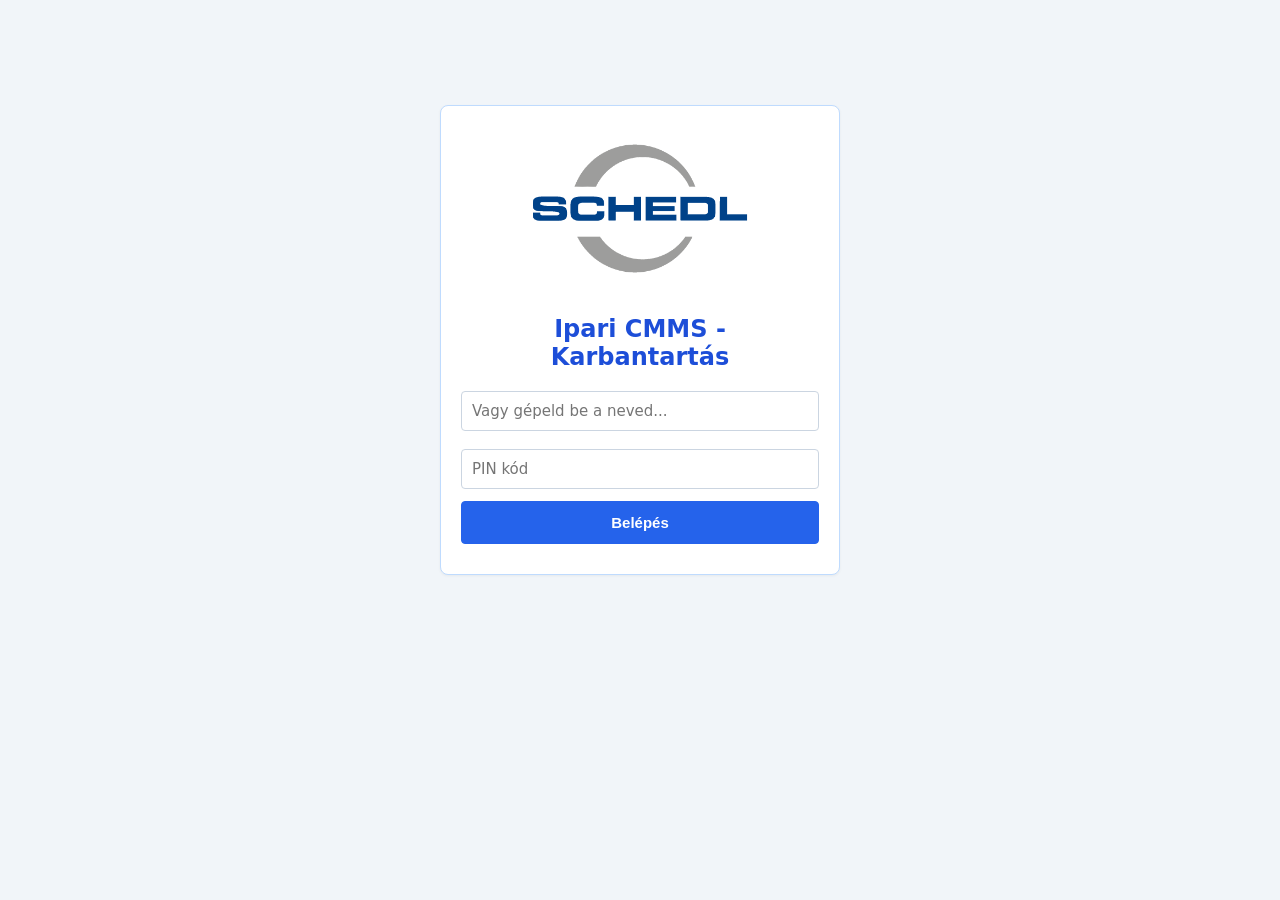
==== commit 2de3a2bf: "Update index.html" ====
--- a/index.html
+++ b/index.html
@@ -6,6 +6,48 @@
     <title>Ipari CMMS - Karbantartás</title>
     <link rel="stylesheet" href="style.css">
 </head>
+<style>
+  :root {
+    /* Fő színek felülírása tiszta, ipari kék árnyalatokra a Karbantartás apphoz */
+    --primary: #1d4ed8 !important;      /* Sötétebb kék (fő szín) */
+    --pri-normal: #2563eb !important;   /* Alap kék (pl. gombok alapértelmezetten) */
+    --pri-info: #3b82f6 !important;     /* Világosabb kék (Infó gombok, ikonok) */
+    --pri-obs: #1e40af !important;      /* Nagyon sötét kék (Sötét gombok / Hover) */
+    
+    /* Panelek és kártyák finomhangolása */
+    --border: #bfdbfe !important;       /* Halványkék szegélyek */
+  }
+
+  /* A felső fejléc (Header) átszínezése kék átmenetre */
+  .header, header, .navbar, .top-bar {
+    background-color: #1d4ed8 !important;
+    background: linear-gradient(to right, #1e40af, #2563eb) !important;
+  }
+
+  /* A gombok hover (ráhúzás) effektusának igazítása (sötétebbre vált) */
+  button:hover {
+    background-color: #1e40af !important;
+    border-color: #1e40af !important;
+  }
+
+  /* Alap gombok (ha véletlenül más színűek maradnának) erőszakos átszínezése */
+  #btnShiftLog, #loginView button {
+    background-color: var(--pri-normal) !important;
+    border: 1px solid var(--pri-normal) !important;
+    color: white !important;
+  }
+
+  /* Információs dobozok hátterének és szegélyének igazítása */
+  .checklist-box, .task-card {
+    border-color: #bfdbfe !important;
+  }
+  
+  #appF_*, .extra-info-box {
+    background-color: #eff6ff !important; /* Nagyon halvány kék háttér a komment doboznak */
+    border-color: #bfdbfe !important;
+  }
+</style>
+    
 <body>
 
 <div id="toastMessage">✅ Mentve!</div>
@@ -160,8 +202,14 @@
                 <h3>Műszaknapló írása</h3>
                 <div class="form-grid">
                     <div><select id="muszakTipus"><option value="Délelőtt (06:00-14:00)">Délelőtt (06:00-14:00)</option><option value="Délután (14:00-22:00)">Délután (14:00-22:00)</option><option value="Éjszaka (22:00-06:00)">Éjszaka (22:00-06:00)</option></select></div>
-                    <div><input type="date" id="muszakDatum"></div>
+                    <div><input type="date" id="muszakDatum" onchange="frissitMuszakFeladatok()"></div>
                     <div class="form-full"><textarea id="muszakSzoveg" rows="3" placeholder="Információ a következő műszaknak..."></textarea></div>
+                </div>
+                <div class="form-full" style="background:#f8fafc; padding:15px; border:1px solid #cbd5e1; border-radius:6px; margin-top:15px; margin-bottom:15px;">
+                    <label style="font-weight:bold; color:var(--pri-crit); display:block; padding-top:5px;">🔗 Mely feladatokon dolgoztál a műszakban? (Kattints a kártyákra)</label>
+                    <div id="muszakTaskContainer" class="grid-cards" style="margin-top: 10px; max-height: 350px; overflow-y: auto; padding: 5px; gap:10px;">
+                        <div style="color:var(--text-muted);">Feladatok betöltése...</div>
+                    </div>
                 </div>
                 <button onclick="submitShiftLog()" id="btnShiftLog">Napló mentése</button>
             </div>
@@ -186,7 +234,7 @@
                     <select id="szuroNyitottKategoria" onchange="frissitSzuroNyitottGepek()"><option value="">Minden kategória...</option></select>
                     <select id="szuroNyitottGep" onchange="renderOpenTasks()"><option value="">Összes gép...</option></select>
                     <select id="szuroNyitottPrioritas" onchange="renderOpenTasks()"><option value="">Összes prioritás</option><option value="Termelésleállás">🚨 Termelésleállás</option><option value="Magas prioritás">⚠️ Sürgős</option><option value="Normál">✅ Normál</option><option value="Megfigyelés alatt">👀 Megfigyelés</option><option value="Informatív">ℹ️ Informatív</option></select>
-                    <select id="szuroNyitottIsmetlodo" onchange="renderOpenTasks()"><option value="">Összes (Eseti + Ismétlődő)</option><option value="normal">Csak eseti</option><option value="ismetlodo">Csak ismétlődő</option></select>
+                    <select id="szuroNyitottIsmetlodo" onchange="renderOpenTasks()"><option value="">Összes (Eseti + Ismétlődő)</option><option value="normal" selected>Csak eseti</option><option value="ismetlodo">Csak ismétlődő</option></select>
                 </div>
             </div>
             <div id="openTasksContainer" class="grid-cards">Betöltés...</div>
@@ -278,7 +326,6 @@
     </div>
 </div>
 
-<!-- ÚJ: ALKATRÉSZ KERESŐ MODAL (Raktár) -->
 <div class="modal-overlay" id="partsModal" onclick="closePartsModal(event)" style="display:none; z-index: 2000;">
     <div class="modal-content" onclick="event.stopPropagation()" style="max-width: 650px; height: 85vh; display: flex; flex-direction: column;">
         <div style="display:flex; justify-content:space-between; align-items:center; border-bottom:1px solid var(--border); padding-bottom:10px; margin-bottom:10px;">
@@ -292,6 +339,6 @@
     </div>
 </div>
 
-<script src="karbantartas.js"></script>
+<script src="karbantartas.js?v=21"></script>
 </body>
 </html>
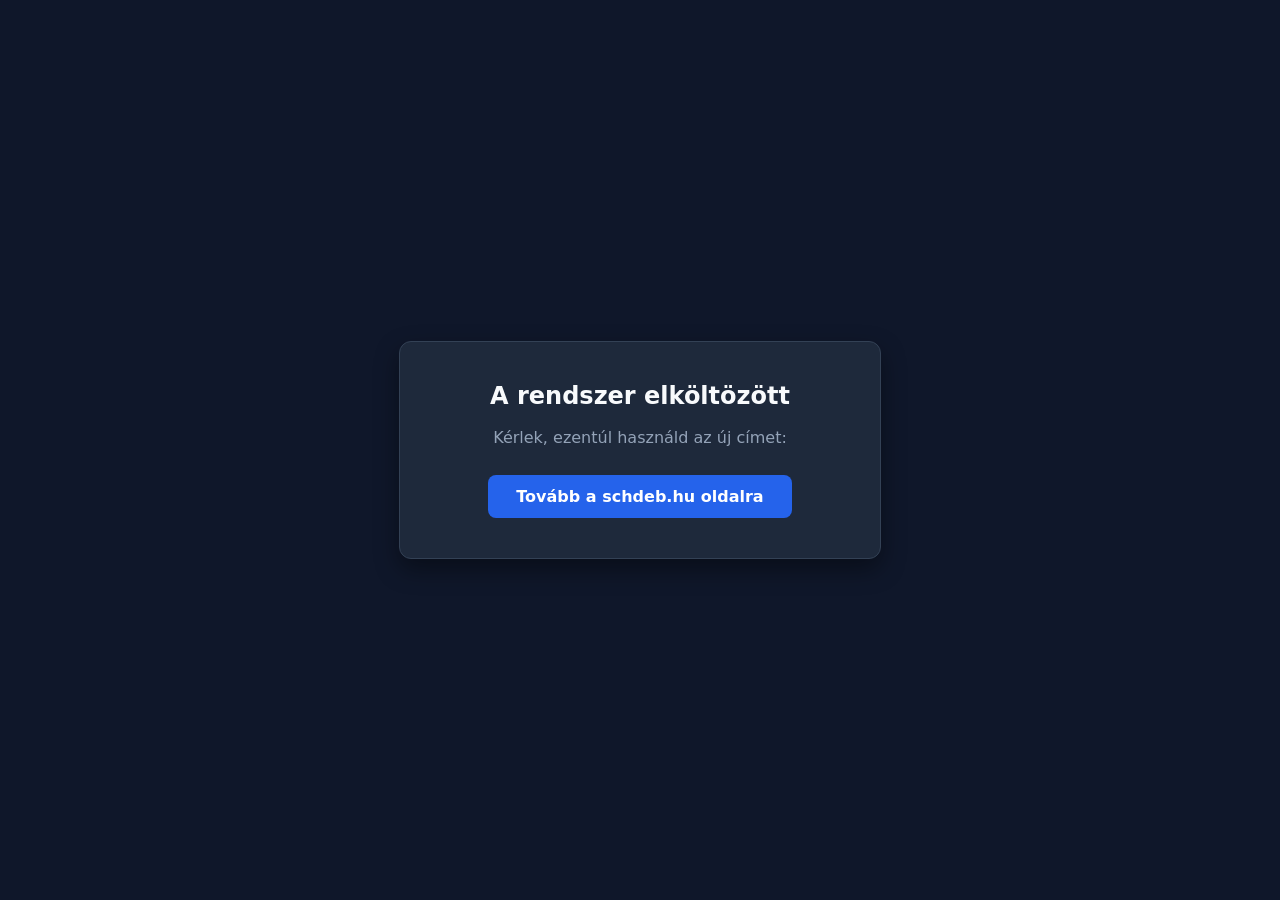
==== commit 7ccc86d8: "Update index.html" ====
--- a/index.html
+++ b/index.html
@@ -2,343 +2,63 @@
 <html lang="hu">
 <head>
     <meta charset="UTF-8">
-    <meta name="viewport" content="width=device-width, initial-scale=1.0, maximum-scale=1.0, user-scalable=no">
-    <title>Ipari CMMS - Karbantartás</title>
-    <link rel="stylesheet" href="style.css">
+    <meta name="viewport" content="width=device-width, initial-scale=1.0">
+    <title>CMMS - Átköltöztünk</title>
+    <style>
+        body {
+            font-family: 'Segoe UI', system-ui, sans-serif;
+            background-color: #0f172a;
+            color: #f8fafc;
+            display: flex;
+            justify-content: center;
+            align-items: center;
+            height: 100vh;
+            margin: 0;
+            padding: 20px;
+            box-sizing: border-box;
+        }
+        .card {
+            background-color: #1e293b;
+            border: 1px solid #334155;
+            border-radius: 12px;
+            padding: 40px 30px;
+            text-align: center;
+            max-width: 420px;
+            width: 100%;
+            box-shadow: 0 10px 25px rgba(0, 0, 0, 0.4);
+        }
+        h1 {
+            margin-top: 0;
+            font-size: 24px;
+            color: #f8fafc;
+        }
+        p {
+            color: #94a3b8;
+            font-size: 16px;
+            line-height: 1.5;
+            margin-bottom: 25px;
+        }
+        a.btn {
+            display: inline-block;
+            background-color: #2563eb;
+            color: #ffffff;
+            text-decoration: none;
+            font-weight: bold;
+            font-size: 16px;
+            padding: 12px 28px;
+            border-radius: 8px;
+            transition: background-color 0.2s;
+        }
+        a.btn:hover {
+            background-color: #1d4ed8;
+        }
+    </style>
 </head>
-<style>
-  :root {
-    /* Fő színek felülírása tiszta, ipari kék árnyalatokra a Karbantartás apphoz */
-    --primary: #1d4ed8 !important;      /* Sötétebb kék (fő szín) */
-    --pri-normal: #2563eb !important;   /* Alap kék (pl. gombok alapértelmezetten) */
-    --pri-info: #3b82f6 !important;     /* Világosabb kék (Infó gombok, ikonok) */
-    --pri-obs: #1e40af !important;      /* Nagyon sötét kék (Sötét gombok / Hover) */
-    
-    /* Panelek és kártyák finomhangolása */
-    --border: #bfdbfe !important;       /* Halványkék szegélyek */
-  }
-
-  /* A felső fejléc (Header) átszínezése kék átmenetre */
-  .header, header, .navbar, .top-bar {
-    background-color: #1d4ed8 !important;
-    background: linear-gradient(to right, #1e40af, #2563eb) !important;
-  }
-
-  /* A gombok hover (ráhúzás) effektusának igazítása (sötétebbre vált) */
-  button:hover {
-    background-color: #1e40af !important;
-    border-color: #1e40af !important;
-  }
-
-  /* Alap gombok (ha véletlenül más színűek maradnának) erőszakos átszínezése */
-  #btnShiftLog, #loginView button {
-    background-color: var(--pri-normal) !important;
-    border: 1px solid var(--pri-normal) !important;
-    color: white !important;
-  }
-
-  /* Információs dobozok hátterének és szegélyének igazítása */
-  .checklist-box, .task-card {
-    border-color: #bfdbfe !important;
-  }
-  
-  #appF_*, .extra-info-box {
-    background-color: #eff6ff !important; /* Nagyon halvány kék háttér a komment doboznak */
-    border-color: #bfdbfe !important;
-  }
-</style>
-    
 <body>
-
-<div id="toastMessage">✅ Mentve!</div>
-
-<div id="loginView" class="container active view" style="max-width: 400px; margin-top: 10vh;">
-    <div class="box" style="text-align: center;">
-        <img src="Logo-Schedl (1).png" alt="Schedl Logo" style="max-width: 220px; margin-bottom: 20px;">
-        <h2 style="color: var(--primary); margin-top: 0; margin-bottom: 20px;">Ipari CMMS - Karbantartás</h2>
-        <div class="login-input-group">
-            <select id="loginNevSelect" onchange="checkLoginCustom(this)" style="margin-bottom:0;"><option value="">Név betöltése...</option></select>
-            <input type="text" id="loginNev" placeholder="Vagy gépeld be a neved..." style="display:none; margin-top:10px;">
-        </div>
-        <input type="password" id="loginJelszo" placeholder="PIN kód">
-        <button onclick="login()">Belépés</button>
-        <div id="loginStatus" style="color:var(--pri-crit); margin-top:10px; text-align:center; font-weight:bold;"></div>
+    <div class="card">
+        <h1>A rendszer elköltözött</h1>
+        <p>Kérlek, ezentúl használd az új címet:</p>
+        <a href="https://schdeb.hu" class="btn">Tovább a schdeb.hu oldalra</a>
     </div>
-</div>
-
-<div id="lockdownScreen" class="container view" style="display:none; text-align: center; height:100vh; padding-top: 30px;">
-    <div class="box" style="display:inline-block; text-align:left; max-width:850px; width:100%; box-shadow: 0 10px 30px rgba(0,0,0,0.2); border: 2px solid var(--pri-crit);">
-        <div style="text-align:center; margin-bottom: 15px;"><img src="Logo-Schedl (1).png" style="max-width: 160px;"></div>
-        <h2 style="margin-top:0; color:var(--pri-crit);">🚨 Rendszer Lezárva - Hiányzó Műszaknapló!</h2>
-        <p style="font-size:15px; margin-bottom:15px; color:var(--text-muted);">Az alábbi műszakokhoz vagy nem írtak naplót, vagy hiányzik a jóváhagyásod. Kérlek pótold vagy hagyd jóvá, hogy továbbléphess!</p>
-        <div id="unapprovedLogsList" style="margin-top:15px; max-height:55vh; overflow-y:auto; padding-right:10px;"></div>
-    </div>
-</div>
-
-<div id="appView" style="display:none;">
-    <div class="topbar">
-        <h2 style="margin: 0; display:flex; align-items:center;"><img src="Logo-Schedl (1).png" style="height: 28px; background: white; padding: 2px 8px; border-radius: 4px;"></h2>
-        <div class="user-info">
-                <select id="appNavDropdown" onchange="if(this.value) window.location.href=this.value;" style="background:var(--pri-obs); color:white; border:none; padding:6px 12px; border-radius:4px; font-weight:bold; cursor:pointer; margin-right:10px; width:auto; outline:none; appearance:auto;">
-                <option value="" disabled selected>☰ Navigáció</option>
-        </select>
-            <span id="currentUserText" style="font-weight:bold; font-size: 16px;"></span>
-            <button class="btn-logout" onclick="logout()">Kilépés</button>
-        </div>
-    </div>
-
-    <div class="container">
-        <div id="shiftAlertBanner"></div>
-        <div class="nav" id="mainNavigation">
-            <button class="active" onclick="switchTab('ujHiba', this)">➕ Rögzítés</button>
-            <button onclick="switchTab('nyitottFeladatok', this); loadTasks();">Nyitott</button>
-            <button onclick="switchTab('lezartFeladatok', this); loadTasks();">Lezárt</button>
-            <button onclick="switchTab('muszakatadasView', this); loadShiftLogs();">Műszak</button>
-            <button onclick="switchTab('statisztikaView', this); loadTasks();">📊 Statisztika</button>
-            <button id="navBeosztasTab" onclick="switchTab('beosztasView', this); loadSchedule();">📅 Beosztás</button>
-            <button id="navAdminTab" onclick="switchTab('adminIsmetlodoView', this); loadRecurringTasks();" style="display:none; color: var(--pri-crit);">🔁 Ismétlődő</button>
-            <button onclick="switchTab('profilCserelo', this)">Profil</button>
-        </div>
-
-        <div id="ujHiba" class="view active box">
-            <h3>Új hiba vagy feladat kiadása</h3>
-            <div class="form-grid">
-                <div><select id="kategoria" onchange="frissitGepek()"><option value="">Válassz kategóriát...</option></select></div>
-                <div><select id="gep"><option value="">Előbb válassz kategóriát...</option></select></div>
-                <div class="form-full"><input type="text" id="hiba" placeholder="Hiba rövid leírása"></div>
-                <div>
-                    <select id="prioritasLegordulo" style="font-weight:bold;">
-                        <option value="Informatív" style="color:var(--pri-info);">ℹ️ Informatív</option>
-                        <option value="Megfigyelés alatt" style="color:var(--pri-obs);">👀 Megfigyelés alatt</option>
-                        <option value="Normál" selected>✅ Normál</option>
-                        <option value="Magas prioritás">⚠️ Magas prioritás</option>
-                        <option value="Termelésleállás" style="color:red;">🚨 Termelésleállással járó</option>
-                    </select>
-                </div>
-                <div><div style="display:flex; gap:10px;"><input type="number" id="ido" step="1" placeholder="Javítás (perc)"><input type="number" id="downtime" step="1" placeholder="Kiesés (perc)"></div></div>
-                <div class="form-full"><textarea id="megoldas" rows="2" placeholder="Megoldás (Azonnali elhárítás esetén)"></textarea></div>
-            </div>
-            <div style="background:#f8fafc; padding:10px; border:1px dashed #cbd5e1; border-radius:4px; margin-bottom:15px;">
-                <button type="button" onclick="document.getElementById('kepInput').click()" style="background:var(--text-muted); width:auto; padding:8px 15px; font-size:13px;">📎 Fotó / Videó csatolása</button>
-                <input type="file" id="kepInput" accept="image/*,video/*" multiple style="display:none;" onchange="feldolgozUjKep(this)">
-                <div id="kepElonezet" style="display: flex; gap: 8px; margin-top: 10px; overflow-x: auto; min-height: 40px; align-items: center;"><span id="uresKepSzoveg" style="color: #94a3b8; font-size: 12px;">Nincs fájl csatolva.</span></div>
-            </div>
-            <button onclick="submitTask()" id="btnSubmit">Beküldés a rendszerbe</button>
-        </div>
-
-        <div id="beosztasView" class="view box">
-            <h3>📅 Dolgozói Beosztás és Szabadság</h3>
-            <div id="dashPaintbrushPanel" style="display:none; background:#f8fafc; padding:15px; border-radius:8px; margin-bottom:15px; border:1px solid var(--border);">
-                <div style="color:var(--primary); font-weight:bold; margin-bottom:10px; font-size:15px;">🖌️ Ecset eszköz beosztáshoz</div>
-                <div style="display:flex; gap:10px; flex-wrap:wrap; align-items:center;">
-                    <button class="brush-btn" style="background:#ffe599; color:#000;" onclick="setBrush('Délelőtt', this)">Délelőtt</button>
-                    <button class="brush-btn" style="background:#e69138; color:#fff;" onclick="setBrush('Délután', this)">Délután</button>
-                    <button class="brush-btn" style="background:#3f51b5; color:#fff;" onclick="setBrush('Éjszaka', this)">Éjszaka</button>
-                    <button class="brush-btn" style="background:#fff2cc; color:#000;" onclick="setBrush('Nappal', this)">Nappal</button>
-                    <button class="brush-btn" style="background:#93c47d; color:#000;" onclick="setBrush('Szabadság', this)">Szabadság</button>
-                    <button class="brush-btn" style="background:#f59e0b; color:#fff;" onclick="setBrush('Ügyelet', this)">📞 Ügyelet Célzása</button>
-                    <button class="brush-btn" style="background:#ef4444; color:#fff;" onclick="setBrush('Törlés', this)">Törlés</button>
-                    <div style="margin-left:auto; display:flex; align-items:center; gap:15px;"><span id="activeBrushDisplay" style="color:var(--text-main); font-weight:bold; font-size:14px;">Aktív: Nincs</span><button style="width:auto; margin:0; padding:8px 15px; background:var(--pri-normal);" onclick="savePaintedSchedule()" id="btnSaveSchedule">💾 Mentés</button></div>
-                </div>
-                <div style="margin-top:12px; padding-top:10px; border-top:1px dashed var(--border); display:flex; gap:10px; align-items:center;">
-                    <input type="text" id="ujBeosztasDolgozo" placeholder="Dolgozó neve..." style="width:auto; margin:0; padding:6px 10px; font-size:13px;">
-                    <button onclick="addScheduleWorker()" style="width:auto; margin:0; padding:6px 12px; background:var(--accent); font-size:13px;">➕ Hozzáadás</button>
-                </div>
-            </div>
-            <div id="scheduleContainer" style="margin-top:10px;">Betöltés...</div>
-        </div>
-
-        <div id="adminIsmetlodoView" class="view box" style="border: 2px solid var(--pri-crit);">
-            <h3 style="color: var(--pri-crit);">🔁 Ismétlődő Feladatok (Tervezett Karbantartás)</h3>
-            <div class="filter-panel">
-                <div class="form-grid">
-                    <div><select id="ismKategoria" onchange="frissitIsmGepek()"><option value="">Válassz kategóriát...</option></select></div>
-                    <div><select id="ismGep"><option value="">Előbb válassz kategóriát...</option></select></div>
-                    <div class="form-full"><input type="text" id="ismHiba" placeholder="Feladat rövid neve"></div>
-                    <div class="form-full"><textarea id="ismChecklist" rows="2" placeholder="📝 Ellenőrzőlista (soronként egy feladat)..."></textarea></div>
-                    <div>
-                        <select id="ismPrioritas">
-                            <option value="Informatív" style="color:var(--pri-info);">ℹ️ Informatív</option>
-                            <option value="Megfigyelés alatt" style="color:var(--pri-obs);">👀 Megfigyelés alatt</option>
-                            <option value="Normál" selected>✅ Normál</option>
-                            <option value="Magas prioritás">⚠️ Magas (Sürgős)</option>
-                        </select>
-                    </div>
-                    <div>
-                        <select id="ismTipus" style="font-weight:bold; color:var(--primary);">
-                            <option value="Napi">🔄 Napi (Minden nap)</option><option value="Heti - Hétfő">📅 Heti - Hétfő</option><option value="Heti - Kedd">📅 Heti - Kedd</option><option value="Heti - Szerda">📅 Heti - Szerda</option><option value="Heti - Csütörtök">📅 Heti - Csütörtök</option><option value="Heti - Péntek">📅 Heti - Péntek</option><option value="Heti - Szombat">📅 Heti - Szombat</option><option value="Heti - Vasárnap">📅 Heti - Vasárnap</option><option value="Havi">📆 Havi</option><option value="3 Havi">📅 Negyedévente</option><option value="6 Havi">📅 Félévente</option><option value="Éves">📆 Éves</option>
-                        </select>
-                    </div>
-                    <div class="form-full"><label style="font-size:12px; color:var(--text-muted);">Kezdő dátum (Ha üres, azonnal indítja)</label><input type="date" id="ismKezdoDatum"></div>
-                </div>
-
-                <!-- Kiegészítő HTML a munkautasításhoz -->
-                <div style="margin-top: 10px; background: #f8fafc; padding: 10px; border-radius: 4px; border: 1px solid #cbd5e1;">
-                    <label style="font-weight:bold; color:var(--primary);">📘 Munkautasítás / Leírás (Opcionális):</label>
-                    <textarea id="ismUtasitas" class="dash-input" rows="2" placeholder="Ide írhatod a szerelési útmutatót vagy extra instrukciót..."></textarea>
-                    
-                    <label style="margin-top:5px; font-weight:bold; color:var(--primary);">🖼️ Kép csatolása (Opcionális Drive Link):</label>
-                    <input type="text" id="ismKep" class="dash-input" placeholder="https://drive.google.com/...">
-                    
-                    <div style="display:flex; gap:10px; margin-top:5px;">
-                        <div style="flex:1;">
-                            <label style="font-weight:bold; color:var(--primary);">📄 Dokumentum / PDF Link (Opcionális):</label>
-                            <input type="text" id="ismFajl" class="dash-input" placeholder="https://drive.google.com/...">
-                        </div>
-                        <div style="flex:1;">
-                            <label style="font-weight:bold; color:var(--primary);">🏷️ Fájl Gomb Felirata:</label>
-                            <input type="text" id="ismFajlNev" class="dash-input" placeholder="Pl. Kezelési útmutató">
-                        </div>
-                    </div>
-                </div>
-
-                <button onclick="addRecurringTask()" id="btnIsmSubmit" style="background:var(--pri-crit); margin-top:15px;">Beállítás mentése</button>
-            </div>
-            <div id="recurringTasksContainer" class="full-width-list">Betöltés...</div>
-        </div>
-
-        <div id="muszakatadasView" class="view box">
-            <div id="shiftLogInputSection">
-                <h3>Műszaknapló írása</h3>
-                <div class="form-grid">
-                    <div><select id="muszakTipus"><option value="Délelőtt (06:00-14:00)">Délelőtt (06:00-14:00)</option><option value="Délután (14:00-22:00)">Délután (14:00-22:00)</option><option value="Éjszaka (22:00-06:00)">Éjszaka (22:00-06:00)</option></select></div>
-                    <div><input type="date" id="muszakDatum" onchange="frissitMuszakFeladatok()"></div>
-                    <div class="form-full"><textarea id="muszakSzoveg" rows="3" placeholder="Információ a következő műszaknak..."></textarea></div>
-                </div>
-                <div class="form-full" style="background:#f8fafc; padding:15px; border:1px solid #cbd5e1; border-radius:6px; margin-top:15px; margin-bottom:15px;">
-                    <label style="font-weight:bold; color:var(--pri-crit); display:block; padding-top:5px;">🔗 Mely feladatokon dolgoztál a műszakban? (Kattints a kártyákra)</label>
-                    <div id="muszakTaskContainer" class="grid-cards" style="margin-top: 10px; max-height: 350px; overflow-y: auto; padding: 5px; gap:10px;">
-                        <div style="color:var(--text-muted);">Feladatok betöltése...</div>
-                    </div>
-                </div>
-                <button onclick="submitShiftLog()" id="btnShiftLog">Napló mentése</button>
-            </div>
-            <div class="filter-panel" style="margin-top:25px;">
-                <div class="filter-header"><h4>Korábbi bejegyzések</h4><button class="btn-export" onclick="exportShiftLogs()">📥 Export CSV</button></div>
-                <div class="form-grid">
-                    <input type="text" id="szuroMuszakUser" placeholder="Szűrés íróra/szövegre..." onkeyup="filterShiftLogs()">
-                    <select id="szuroMuszakTipus" onchange="filterShiftLogs()"><option value="">Összes műszak</option><option value="Délelőtt">Délelőtt</option><option value="Délután">Délután</option><option value="Éjszaka">Éjszaka</option></select>
-                    <input type="date" id="szuroMuszakDatumTol" onchange="filterShiftLogs()">
-                    <input type="date" id="szuroMuszakDatumIg" onchange="filterShiftLogs()">
-                </div>
-            </div>
-            <div id="shiftLogsContainer" class="full-width-list">Betöltés...</div>
-        </div>
-
-        <div id="nyitottFeladatok" class="view box">
-            <div class="filter-panel">
-                <div class="filter-header"><h4>Nyitott Feladatok Szűrése</h4><button class="btn-export" onclick="exportTasks(getFilteredOpenTasks(), 'Nyitott_Hibak.csv')">📥 Export</button></div>
-                <div class="form-grid">
-                    <div class="form-full"><input type="text" id="szuroNyitottSzoveg" placeholder="Keresés hiba leírásában, gépnévben vagy beküldőben..." onkeyup="renderOpenTasks()"></div>
-                    <select id="szuroNyitottReszleg" onchange="renderOpenTasks()"><option value="">Összes Részleg</option><option value="karbantartas">Karbantartás</option><option value="termeles">Termelés</option></select>
-                    <select id="szuroNyitottKategoria" onchange="frissitSzuroNyitottGepek()"><option value="">Minden kategória...</option></select>
-                    <select id="szuroNyitottGep" onchange="renderOpenTasks()"><option value="">Összes gép...</option></select>
-                    <select id="szuroNyitottPrioritas" onchange="renderOpenTasks()"><option value="">Összes prioritás</option><option value="Termelésleállás">🚨 Termelésleállás</option><option value="Magas prioritás">⚠️ Sürgős</option><option value="Normál">✅ Normál</option><option value="Megfigyelés alatt">👀 Megfigyelés</option><option value="Informatív">ℹ️ Informatív</option></select>
-                    <select id="szuroNyitottIsmetlodo" onchange="renderOpenTasks()"><option value="">Összes (Eseti + Ismétlődő)</option><option value="normal" selected>Csak eseti</option><option value="ismetlodo">Csak ismétlődő</option></select>
-                </div>
-            </div>
-            <div id="openTasksContainer" class="grid-cards">Betöltés...</div>
-        </div>
-
-        <div id="lezartFeladatok" class="view box">
-            <div class="filter-panel">
-                <div class="filter-header">
-                    <h4>Lezárt Feladatok Szűrése</h4>
-                    <div style="display:flex; gap:10px;">
-                        <button class="btn-export" style="background:var(--pri-crit);" onclick="exportClosedTasksPDF()">📄 PDF Feladatlapok</button>
-                        <button class="btn-export" onclick="exportTasks(getFilteredClosedTasks(), 'Lezart_Hibak.csv')">📥 CSV Export</button>
-                    </div>
-                </div>
-                <div class="form-grid">
-                    <div class="form-full"><input type="text" id="szuroLezartSzoveg" placeholder="Keresés leírásában, megoldásban, gépnévben..." onkeyup="renderClosedTasks()"></div>
-                    <select id="szuroLezartReszleg" onchange="renderClosedTasks()"><option value="">Összes Részleg</option><option value="karbantartas">Karbantartás</option><option value="termeles">Termelés</option></select>
-                    <select id="szuroKategoria" onchange="frissitSzuroGepek()"><option value="">Minden kategória...</option></select>
-                    <select id="szuroGep" onchange="renderClosedTasks()"><option value="">Összes gép...</option></select>
-                    <select id="szuroLezartPrioritas" onchange="renderClosedTasks()"><option value="">Összes prioritás</option><option value="Termelésleállás">🚨 Termelésleállás</option><option value="Magas prioritás">⚠️ Sürgős</option><option value="Normál">✅ Normál</option><option value="Megfigyelés alatt">👀 Megfigyelés</option><option value="Informatív">ℹ️ Informatív</option></select>
-                    <select id="szuroLezartIsmetlodo" onchange="renderClosedTasks()"><option value="">Összes</option><option value="normal">Csak eseti</option><option value="ismetlodo">Csak ismétlődő</option></select>
-                    <input type="date" id="filterDatumTol" onchange="renderClosedTasks()">
-                    <input type="date" id="filterDatumIg" onchange="renderClosedTasks()">
-                </div>
-            </div>
-            <div id="closedTasksContainer" class="grid-cards">Adatok betöltése...</div>
-        </div>
-
-        <div id="statisztikaView" class="view box">
-            <div class="filter-panel" style="margin-bottom: 25px; border-left:4px solid var(--accent);">
-                <div class="filter-header"><h4 style="color:var(--accent); font-size:16px;">⏳ Időszak kiválasztása a statisztikákhoz</h4></div>
-                <div style="display:flex; gap:10px; flex-wrap:wrap; align-items:center;">
-                    <button id="btnStatMind" class="stat-btn active" onclick="setStatPeriod('mind')">Összes</button><button id="btnStatMa" class="stat-btn" onclick="setStatPeriod('napi')">Ma</button><button id="btnStatHet" class="stat-btn" onclick="setStatPeriod('heti')">Ezen a héten</button><button id="btnStatHo" class="stat-btn" onclick="setStatPeriod('havi')">Ebben a hónapban</button>
-                    <div style="display:flex; gap:5px; align-items:center; margin-left:auto; background:var(--surface); padding:5px 10px; border-radius:4px; border:1px solid var(--border);"><input type="date" id="statDatumTol" onchange="setStatPeriod('egyedi')" style="margin:0; width:auto; border:none; padding:5px;"><span style="color:var(--text-muted);">-</span><input type="date" id="statDatumIg" onchange="setStatPeriod('egyedi')" style="margin:0; width:auto; border:none; padding:5px;"></div>
-                </div>
-            </div>
-            <div style="display:flex; justify-content:space-between; align-items:center; border-bottom: 2px solid var(--border); padding-bottom:15px; margin-bottom:20px;">
-                <h3 style="border:none; margin:0; padding:0;">📊 Szűrt Statisztikák Eredménye</h3>
-                <div style="display:flex; gap:10px;"><button class="btn-export" style="background:var(--pri-normal);" onclick="exportDetailedStats()">📥 Tételes Export</button><button class="btn-export" style="background:var(--primary);" onclick="exportStatisztika('heti')">📅 Heti</button><button class="btn-export" style="background:var(--primary);" onclick="exportStatisztika('havi')">📆 Havi</button></div>
-            </div>
-            <h4 style="color:var(--pri-crit);">📈 Eseti Meghibásodások és Kiesések</h4>
-            <div class="kpi-grid" style="margin-bottom:30px;">
-                <div class="kpi-card alert" style="cursor:pointer;" onclick="openStatModal('downtime')"><h4>Termeléskiesés 👆</h4><div class="value" id="statDowntime">0</div><small>perc</small></div>
-                <div class="kpi-card alert"><h4>Leállás (Eseti)</h4><div class="value" id="statLeallas">0</div><small>db</small></div>
-                <div class="kpi-card" style="border-bottom-color:var(--pri-high);"><h4>Felvett Eseti Hiba</h4><div class="value" id="statNyitott">0</div><small>db (Kritikus + Normál)</small></div>
-                <div class="kpi-card" style="border-bottom-color:var(--pri-info);"><h4>Informatív / Megfigyelés</h4><div class="value" id="statInfoNyitott">0</div><small>db</small></div>
-                <div class="kpi-card" style="border-bottom-color:var(--pri-normal);"><h4>Javítási Idő (Össz)</h4><div class="value" id="statJavIdo">0</div><small>perc</small></div>
-            </div>
-            <h4 style="color:var(--pri-info); border-top:1px solid var(--border); padding-top:20px;">🔁 Preventív Karbantartások</h4>
-            <div class="kpi-grid" style="margin-bottom:30px;">
-                <div class="kpi-card" style="border-bottom-color:var(--pri-info);"><h4>Kiadott Preventív</h4><div class="value" id="statPrevNyitott" style="color:var(--pri-info);">0</div><small>db</small></div>
-                <div class="kpi-card" style="border-bottom-color:var(--pri-normal);"><h4>Preventív Munkaidő</h4><div class="value" id="statPrevIdo" style="color:var(--pri-normal);">0</div><small>perc</small></div>
-            </div>
-            <div class="form-grid" style="border-top:1px solid var(--border); padding-top:20px;">
-                <div style="background:#f8fafc; padding:15px; border:1px solid var(--border); border-radius:8px;"><h4 style="margin:0 0 15px 0; color:var(--primary);">🔥 Top 3 Legproblémásabb Gép</h4><div id="topMachinesContainer" style="font-size:14px; line-height:1.8;">Nincs adat.</div></div>
-                <div style="background:#f8fafc; padding:15px; border:1px solid var(--border); border-radius:8px;"><h4 style="margin:0 0 15px 0; color:var(--primary);">📊 Globális Trend</h4><div style="display:flex; justify-content:space-between; margin-bottom:10px;"><div><b>Előző hónap:</b></div><div id="statTrendLast" style="text-align:right; color:var(--text-muted);">0 perc kiesés<br>0 perc javítás</div></div><div style="display:flex; justify-content:space-between; border-top:1px solid #cbd5e1; padding-top:10px;"><div><b>Aktuális hónap:</b></div><div id="statTrendThis" style="text-align:right; color:var(--primary);">0 perc kiesés<br>0 perc javítás</div></div></div>
-            </div>
-            <div id="adminStatsContainer" style="display:none; margin-top:30px; border-top:2px solid var(--pri-crit); padding-top:20px;">
-                <h3 style="color:var(--pri-crit);">👥 Dolgozói Statisztikák</h3>
-                <div style="overflow-x:auto;">
-                    <table class="admin-table">
-                        <thead><tr><th>Felhasználó</th><th>Felvitt Hibák</th><th>Megoldott Hibák</th><th style="color:var(--pri-crit);">Reakció (Sürgős)</th><th>Reakció (Normál)</th></tr></thead>
-                        <tbody id="adminStatsTableBody"><tr><td colspan="5" style="text-align:center;">Adatok betöltése...</td></tr></tbody>
-                    </table>
-                </div>
-            </div>
-        </div>
-
-        <div id="profilCserelo" class="view box">
-            <h3>Profil és Beállítások</h3>
-            <div class="settings-row">
-                <div><strong>Push Értesítések</strong><br><small>Új hibák jelzése a munkahelyi zónában</small></div>
-                <label style="position:relative; display:inline-block; width:44px; height:24px;">
-                    <input type="checkbox" id="notifToggle" onchange="toggleNotifications()" style="opacity:0; width:0; height:0;"><span style="position:absolute; cursor:pointer; top:0; left:0; right:0; bottom:0; background-color:#cbd5e1; transition:.3s; border-radius:34px;" id="notifSlider"></span>
-                </label>
-            </div>
-            <h4 style="border-top:1px solid var(--border); padding-top:15px; margin-top:20px;">PIN kód módosítása</h4>
-            <input type="password" id="regiJelszo" placeholder="Jelenlegi PIN kód"><input type="password" id="ujJelszo" placeholder="Új PIN kód">
-            <button onclick="saveSettings()" class="btn-secondary">Beállítások Mentése</button>
-        </div>
-    </div>
-</div>
-
-<div class="modal-overlay" id="statDetailsModal" onclick="closeStatModal(event)">
-    <div class="modal-content" onclick="event.stopPropagation()">
-        <h2 id="statModalTitle" style="margin-top:0; color:var(--primary); border-bottom:1px solid var(--border); padding-bottom:10px;">Részletek</h2>
-        <div id="statModalBody" style="max-height: 60vh; overflow-y: auto; margin-bottom: 20px;"></div>
-        <button class="btn-close-modal" onclick="closeStatModal(true)">Bezárás</button>
-    </div>
-</div>
-
-<div class="modal-overlay" id="partsModal" onclick="closePartsModal(event)" style="display:none; z-index: 2000;">
-    <div class="modal-content" onclick="event.stopPropagation()" style="max-width: 650px; height: 85vh; display: flex; flex-direction: column;">
-        <div style="display:flex; justify-content:space-between; align-items:center; border-bottom:1px solid var(--border); padding-bottom:10px; margin-bottom:10px;">
-            <h2 style="margin:0; color:var(--primary);">🔍 Raktár Alkatrész Kereső</h2>
-            <button class="btn-close-modal" style="margin:0; width:auto; padding:5px 10px;" onclick="closePartsModal(true)">✕</button>
-        </div>
-        <input type="text" id="partsSearchInput" class="dash-input" placeholder="Gépelj a kereséshez (név, cikkszám vagy gyártó)..." onkeyup="filterPartsList()" style="margin-bottom:10px; font-size:16px;">
-        <div id="partsListContainer" style="flex:1; overflow-y:auto; border:1px solid var(--border); border-radius:4px; padding:5px; background:var(--bg-color);">
-            <div style='padding:10px; text-align:center; color:var(--text-muted);'>Alkatrészek betöltése folyamatban...</div>
-        </div>
-    </div>
-</div>
-
-<script src="karbantartas.js?v=21"></script>
 </body>
 </html>
